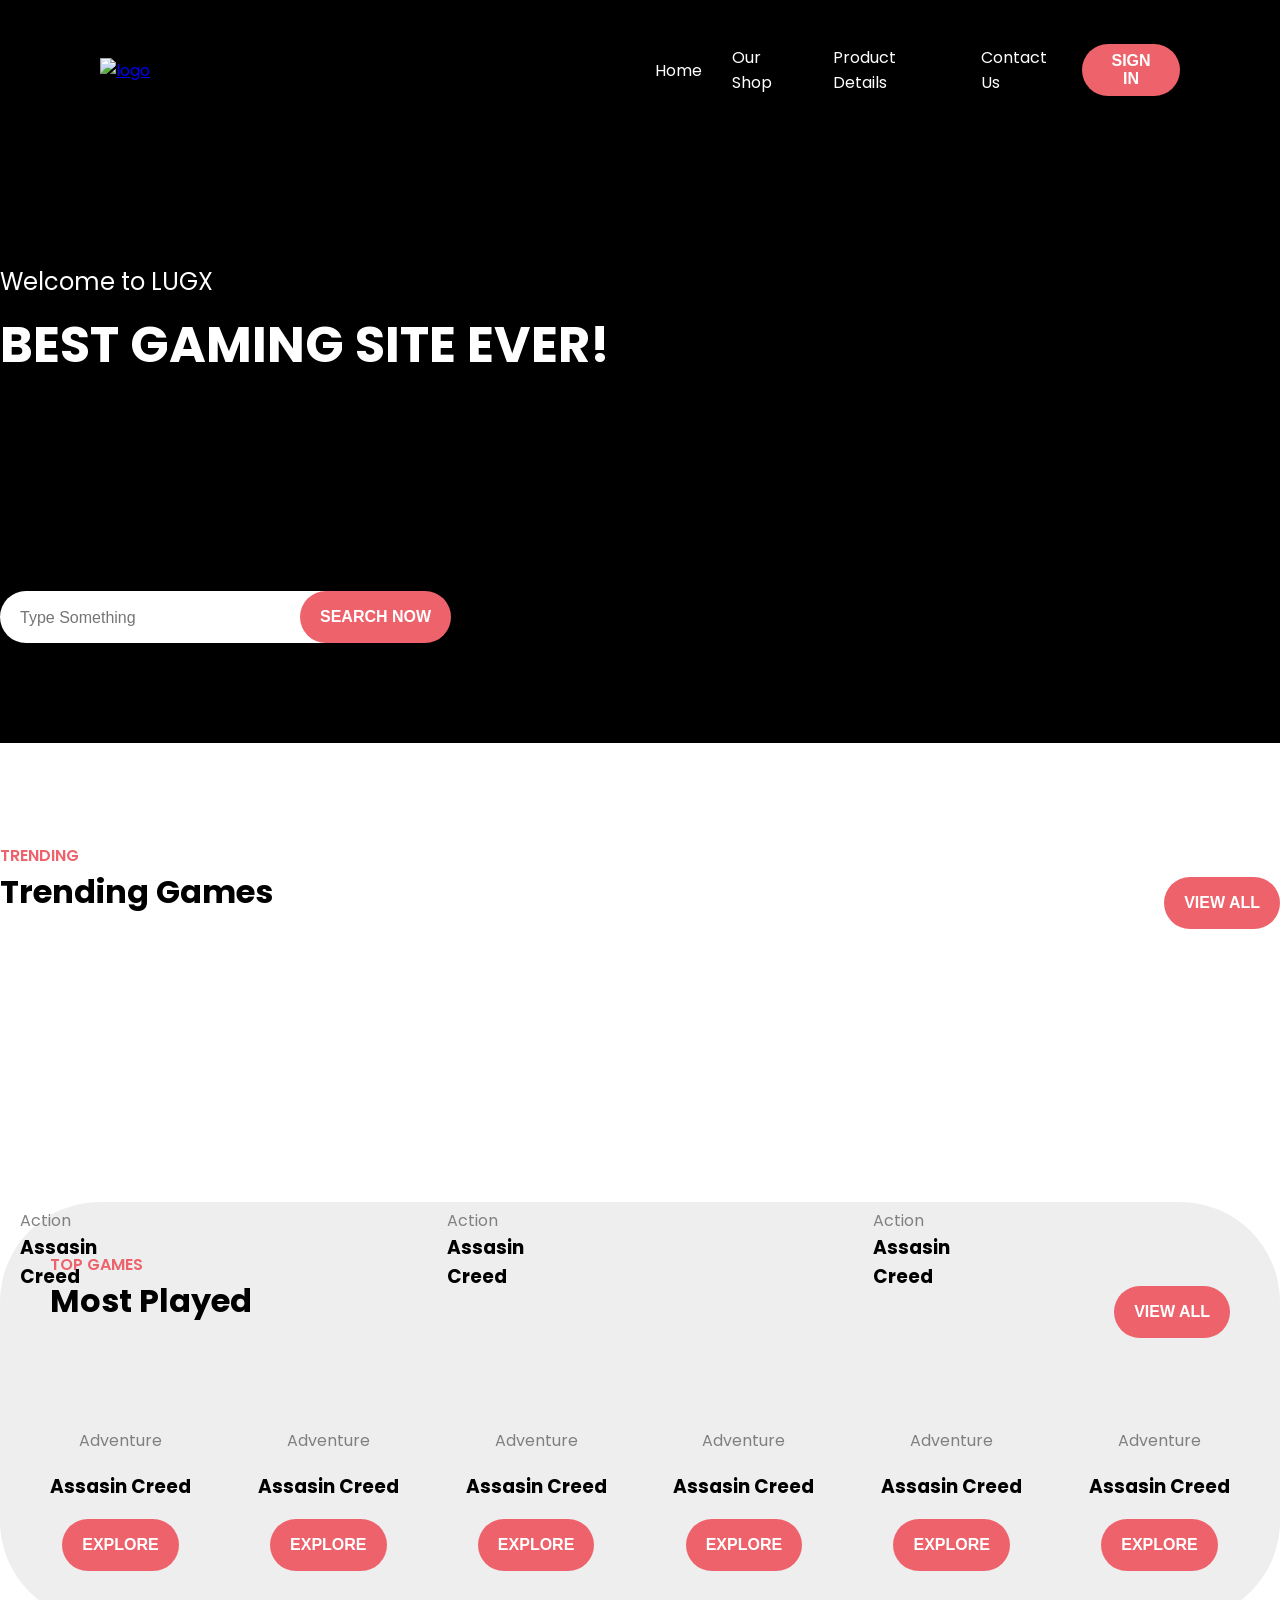
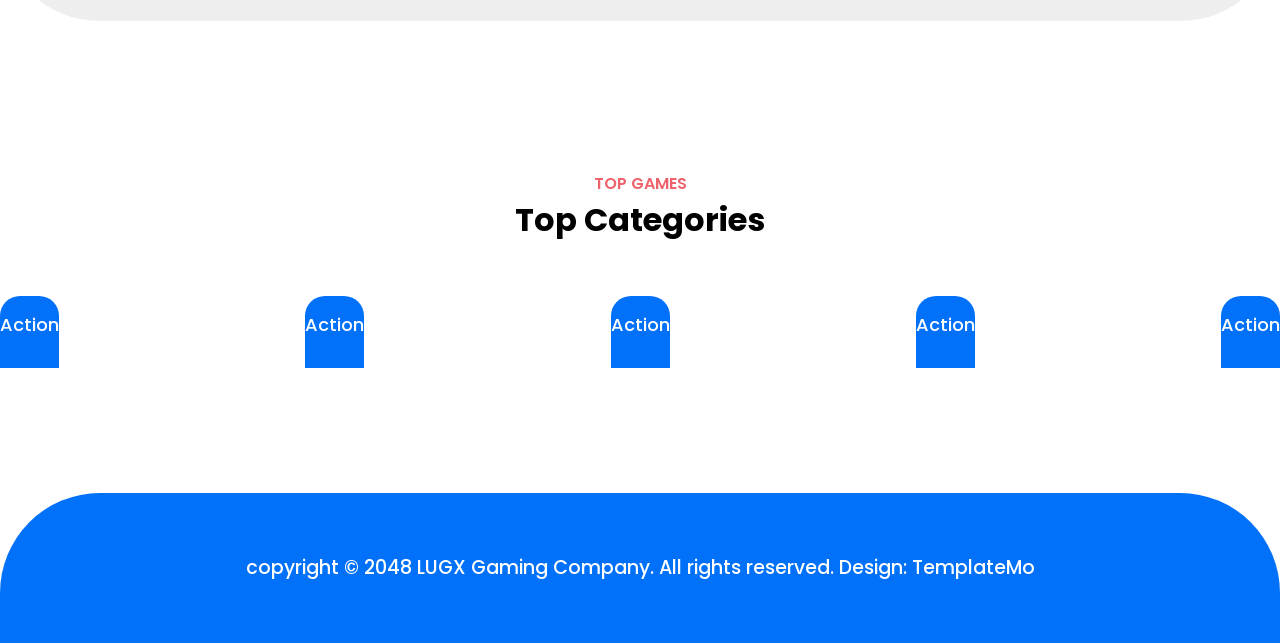
==== index.html @ 5a0f01d8 "Add files via upload" ====
<!DOCTYPE html>
<html lang="en">
  <head>
    <meta charset="UTF-8" />
    <meta name="viewport" content="width=device-width, initial-scale=1.0" />
    <!-- <script src="https://cdn.tailwindcss.com"></script> -->
    <!-- FONTS -->
    <link
      href="https://fonts.googleapis.com/css2?family=Poppins:wght@300;400;500;600;700&display=swap"
      rel="stylesheet"
    />
    <link rel="stylesheet" href="style.css" />
    <title>LUGX</title>
  </head>
  <body>
    <!-- HEADER -->
    <div class="headerContainer">
      <div class="header">
        <a href="index.html" class="logo">
          <img src="images/logo.png" alt="logo" />
        </a>
        <div class="headerLinks">
          <a href="index.html">Home</a>
          <a href="#">Our Shop</a>
          <a href="#">Product Details</a>
          <a href="contactUs.html">Contact Us</a>
          <button class="btn" >sign in</button>
        

          
        </div>
      </div>
    </div>

    <!-- LANDING PAGE -->
    <div class="landingPageContainer">
      <div class="landingPage">
        <!-- LEFT SIDE -->
        <div class="leftSide">
          <p class="welcome">Welcome to LUGX</p>
          <h1 class="slogan">best gaming site ever!</h1>
          <p class="description">
            LUGX Gaming is free Bootstrap 5 HTML CSS website template for your
            gaming websites. You can download and use this layout for commercial
            purposes. Please tell your friends about TemplateMo.
          </p>
          <div class="searchBar">
            <input type="text" placeholder="Type Something" />
            <button class="btn searchBtn">SEARCH NOW</button>
          </div>
        </div>

        <!-- RIGHT SIDE  -->
        <div class="imageContainer">
          <img src="IMAGES/wallpaper.jpg" alt="" />
        </div>
      </div>
    </div>

    <!-- TRENDING GAMES SECTION  -->
    <div class="trendingContainer">
      <span>Trending</span>
      <div class="trendingHeader">
        <h1>Trending Games</h1>
        <button class="btn">view all</button>
      </div>
      <div class="trendingCard">
        <!-- TRENDING GAME 1 -->
        <div class="card">
          <img src="images/trending-01.jpg" alt="" />
          <div class="cardInfo">
            <div class="cardName">
              <p>Action</p>
              <h3>Assasin Creed</h3>
            </div>
            <a href="#" class="icon">
              <img src="images/online-shopping.png" alt="" />
            </a>
          </div>
        </div>

        <!-- TRENDING GAME 2 -->
        <div class="card">
          <img src="images/trending-02.jpg" alt="" />
          <div class="cardInfo">
            <div class="cardName">
              <p>Action</p>
              <h3>Assasin Creed</h3>
            </div>
            <a href="#" class="icon">
              <img src="images/online-shopping.png" alt="" />
            </a>
          </div>
        </div>

        <!-- TRENDING GAME 3 -->
        <div class="card">
          <img src="images/trending-03.jpg" alt="" />
          <div class="cardInfo">
            <div class="cardName">
              <p>Action</p>
              <h3>Assasin Creed</h3>
            </div>
            <a href="#" class="icon">
              <img src="images/online-shopping.png" alt="" />
            </a>
          </div>
        </div>

        <!-- TRENDING GAME 4 -->
        <div class="card">
          <img src="images/trending-04.jpg" alt="" />
          <div class="cardInfo">
            <div class="cardName">
              <p>Action</p>
              <h3>Assasin Creed</h3>
            </div>
            <a href="#" class="icon">
              <img src="images/online-shopping.png" alt="" />
            </a>
          </div>
        </div>
      </div>
    </div>

    <!-- MOST PLAYED SECTION  -->
    <div class="mostContainer">
      <div class="mostPlayed">
        <span>top games</span>
        <div class="mostHeader">
          <h1>Most Played</h1>
          <button class="btn">view all</button>
        </div>

        <div class="mostCards">
          <!-- CARD 1  -->
          <div class="card">
            <div class="cardImg">
              <img src="images/top-game-01.jpg" alt="" />
            </div>
            <div class="cardInfo">
              <p class="genre">Adventure</p>
              <h3 class="cardName">Assasin Creed</h3>
              <button class="btn">explore</button>
            </div>
          </div>
          <!-- CARD 2  -->
          <div class="card">
            <div class="cardImg">
              <img src="images/top-game-02.jpg" alt="" />
            </div>
            <div class="cardInfo">
              <p class="genre">Adventure</p>
              <h3 class="cardName">Assasin Creed</h3>
              <button class="btn">explore</button>
            </div>
          </div>
          <!-- CARD 3  -->
          <div class="card">
            <div class="cardImg">
              <img src="images/top-game-03.jpg" alt="" />
            </div>
            <div class="cardInfo">
              <p class="genre">Adventure</p>
              <h3 class="cardName">Assasin Creed</h3>
              <button class="btn">explore</button>
            </div>
          </div>
          <!-- CARD 4 -->
          <div class="card">
            <div class="cardImg">
              <img src="images/top-game-04.jpg" alt="" />
            </div>
            <div class="cardInfo">
              <p class="genre">Adventure</p>
              <h3 class="cardName">Assasin Creed</h3>
              <button class="btn">explore</button>
            </div>
          </div>
          <!-- CARD 5 -->
          <div class="card">
            <div class="cardImg">
              <img src="images/top-game-05.jpg" alt="" />
            </div>
            <div class="cardInfo">
              <p class="genre">Adventure</p>
              <h3 class="cardName">Assasin Creed</h3>
              <button class="btn">explore</button>
            </div>
          </div>
          <!-- CARD 6 -->
          <div class="card">
            <div class="cardImg">
              <img src="images/top-game-06.jpg" alt="" />
            </div>
            <div class="cardInfo">
              <p class="genre">Adventure</p>
              <h3 class="cardName">Assasin Creed</h3>
              <button class="btn">explore</button>
            </div>
          </div>
        </div>
      </div>
    </div>

    <!-- TOP CATEGORIES  -->
    <div class="categoryContainer">
      <div class="category">
        <div class="categoryHeader">
          <span>top games</span>
          <h1>Top Categories</h1>
        </div>

        <div class="categoryCards">
          <!-- CARD 1  -->
          <div class="card">
            <div class="genre">Action</div>
            <div class="cardImg">
              <img src="images/categories-01.jpg" alt="" />
            </div>
          </div>
          <!-- CARD 2 -->
          <div class="card">
            <div class="genre">Action</div>
            <div class="cardImg">
              <img src="images/categories-02.jpg" alt="" />
            </div>
          </div>
          <!-- CARD 3 -->
          <div class="card">
            <div class="genre">Action</div>
            <div class="cardImg">
              <img src="images/categories-03.jpg" alt="" />
            </div>
          </div>
          <!-- CARD 4 -->
          <div class="card">
            <div class="genre">Action</div>
            <div class="cardImg">
              <img src="images/categories-04.jpg" alt="" />
            </div>
          </div>
          <!-- CARD 5   -->
          <div class="card">
            <div class="genre">Action</div>
            <div class="cardImg">
              <img src="images/categories-05.jpg" alt="" />
            </div>
          </div>
        </div>
      </div>
    </div>

    <!-- FOOTER  -->
    <div class="footerContainer">
      <div class="footer">
        copyright &copy; 2048 LUGX Gaming Company. All rights reserved. Design:
        TemplateMo
      </div>
    </div>









    
  </body>
</html>
---- style.css ----
body {
    padding: 0;
    margin: 0;
    box-sizing: border-box;
    font-family: 'Poppins', sans-serif;
}

/* HEADER  */
.headerContainer {
    background-color: #000000;
}
.header {
    /* position: sticky; */
    /* top: 0; */
    height: 80px;
    background-color: #000000;
    color: #fff;
    display: flex;
    justify-content: space-between;
    align-items: center;
    padding: 30px 100px 0 100px;
    max-width: 1300px;
    margin: auto;
}

.headerLinks {
    width: 50%;
}

.headerLinks{
    display: flex;
    justify-content: space-between;
    align-items: center;
    list-style: none;
}

.headerLinks a {
    text-decoration: none;
    color: #fff;
    padding: 10px 15px;
    border-radius: 50px;
    transition: .3s;
}

.headerLinks a:hover {
    background-color: #c7d2d6;
}

.logo img {
    width: 150px;
}
/* END HEADER  */

/* LANDING PAGE  */
.landingPageContainer {
    background-color: #000000;
    border-radius: 0 0 100px 100px;
}
.landingPage {
    display: flex;
    background-color: #000000;
    color: #fff;
    padding: 100px 0;
    max-width: 1300px;
    margin: auto;
}

.landingPage .slogan {
    text-transform: uppercase;
    font-weight: 700;
    font-size: 50px;
}

.landingPage .welcome {
    font-size: x-large;
    height: 10px;
}

.landingPage .description {
    color: #000;
    width: 80%;
    font-weight: 500;
    
}

.searchBar {
    position: relative;
    margin-top: 100px;
}

.searchBar input {
    border-radius: 50px;
    border: none;
    outline: none;
    width: 40%;
    height: 50px;
    font-size: large;
    padding-left: 20px;
}

.searchBar input::placeholder {
    font-size:medium;
}

.btn {
    border-radius: 50px;
    height: 52px;
    border: none;
    font-weight:600;
    font-size: medium;
    padding: 0 20px;
    background-color: #EE626B;
    color: #fff;
    text-transform: uppercase;
    transition: .3s;
}

.btn:hover {
    background-color: #9E4147;
    cursor: pointer;
}

.searchBar .searchBtn {
    position: absolute;
    left: 300px;
}

.leftSide {
    padding-top: 30px;
    flex: 8;
}

.imageContainer {
    flex: 4;
}

.imageContainer img {
    width: 100%;
    border-radius: 20px;
}


/* END LANDING PAGE  */

/* TRENDING GAMES */
.trendingContainer {
    margin: auto;
    max-width: 1300px;
    margin-top: 100px;
}

.trendingHeader, .mostHeader {
    display: flex;
    justify-content: space-between;
    align-items: center;
    align-items: center;
    padding-bottom: 40px;
    
}

.trendingHeader h1, .mostHeader h1, .categoryHeader h1 {
    margin-top: 0;
}

.trendingContainer span, .mostContainer span, .categoryHeader span {
    text-transform: uppercase;
    color: #EE626B;
    font-weight: 600;
}

.trendingCard, .mostCards, .categoryCards{
    display: flex;
    justify-content: space-between;
}

.trendingCard .card {
    position: relative;
}


.trendingCard .card img {
    border-radius: 20px;
}

.trendingCard .card .cardInfo {
    position: absolute;
    top: 200px;
    width: 100%;
    background-color: #EEEEEE;
    border-radius: 0 0 20px 20px;
    padding-top: 15px;
    display: flex;
    justify-content: space-between;
    align-items: center;
}

.trendingCard .card .cardName {
    padding: 0 20px;
}

.trendingCard .cardName h3 {
    margin-top: 0;
}

.trendingCard .cardName p {
    color: gray;
    margin-bottom: 0;
}


.trendingCard .cardInfo .icon img {
    width: 50px;
    transition: .3s;
}

.trendingCard .cardInfo .icon {
    margin-right: 20px;
}

.trendingCard .cardInfo img:hover{
    transform: scale(1.3);
}

/* END TRENDING GAMES */

/* MOST PLAYED  */
.cardImg img {
    border-radius: 20px;
}

.mostCards .cardInfo {
    display: flex;
    flex-direction: column;
    align-items: center;
}

.mostCards .cardInfo .genre {
    margin-bottom: 0;
    color: gray;
}

.mostContainer {
    background-color: #EEEEEE;
    margin-top: 200px;
    padding: 50px;
    border-radius: 100px;
}

.mostContainer .mostPlayed, .category {
    max-width: 1300px;
    margin: auto;
}

/* END MOST PLAYED  */

/* CATEGORY GAMES  */

.categoryContainer {
    margin-top: 150px;
}

.category .categoryHeader {
    display: flex;
    flex-direction: column;
    align-items: center;
}

.category .card .cardImg{
    position: relative;
    top: -20px;
}

.category .card .genre {
    background-color: #0171F9;
    text-align: center;
    color: #fff;
    padding: 15px 0 30px 0;
    font-size: large;
    font-weight: 500;
    border-radius: 20px 20px 0 0;
}

.category .categoryCards {
    margin-top: 30px;
}
.card {
    transition: .3s;
}

.category .card:hover {
    transform: scale(1.05);
}


/* END CATEGORY GAMES  */

/* FOOTER  */
.footerContainer {
    background-color: #0171F9;
    height: 150px;
    border-radius: 100px 100px 0 0;
    margin-top: 100px;
    display: flex;
    align-items: center;
}

.footer {
    max-width: 1300px;
    margin: auto;
    text-align: center;
    color: #fff;
    font-weight: 500;
    font-size: larger;
}

/* END FOOTER  */

/* FORM  */
.formContainer {
    display: flex;
    padding: 40px;
    margin: auto;
    justify-content: center;
    max-width: 1300px;
}

.formContainer form {
    background-color: #EEEEEE;
    display: flex;
    justify-content: space-around;
    flex-direction: column;
    width: 400px;
    max-width: 400px;
    padding: 20px;
    border-radius: 20px;
    height: 450px;
}

.formContainer form input, textarea {
    outline: none;
    border: none;
    padding-left: 20px;
    font-size: large;
    /* width: 100%; */
}

.formContainer input {
    height: 50px;
    border-radius: 50px;
}

.formContainer textarea {
    border-radius: 20px;
    padding-top: 10px;
    resize: none;
}
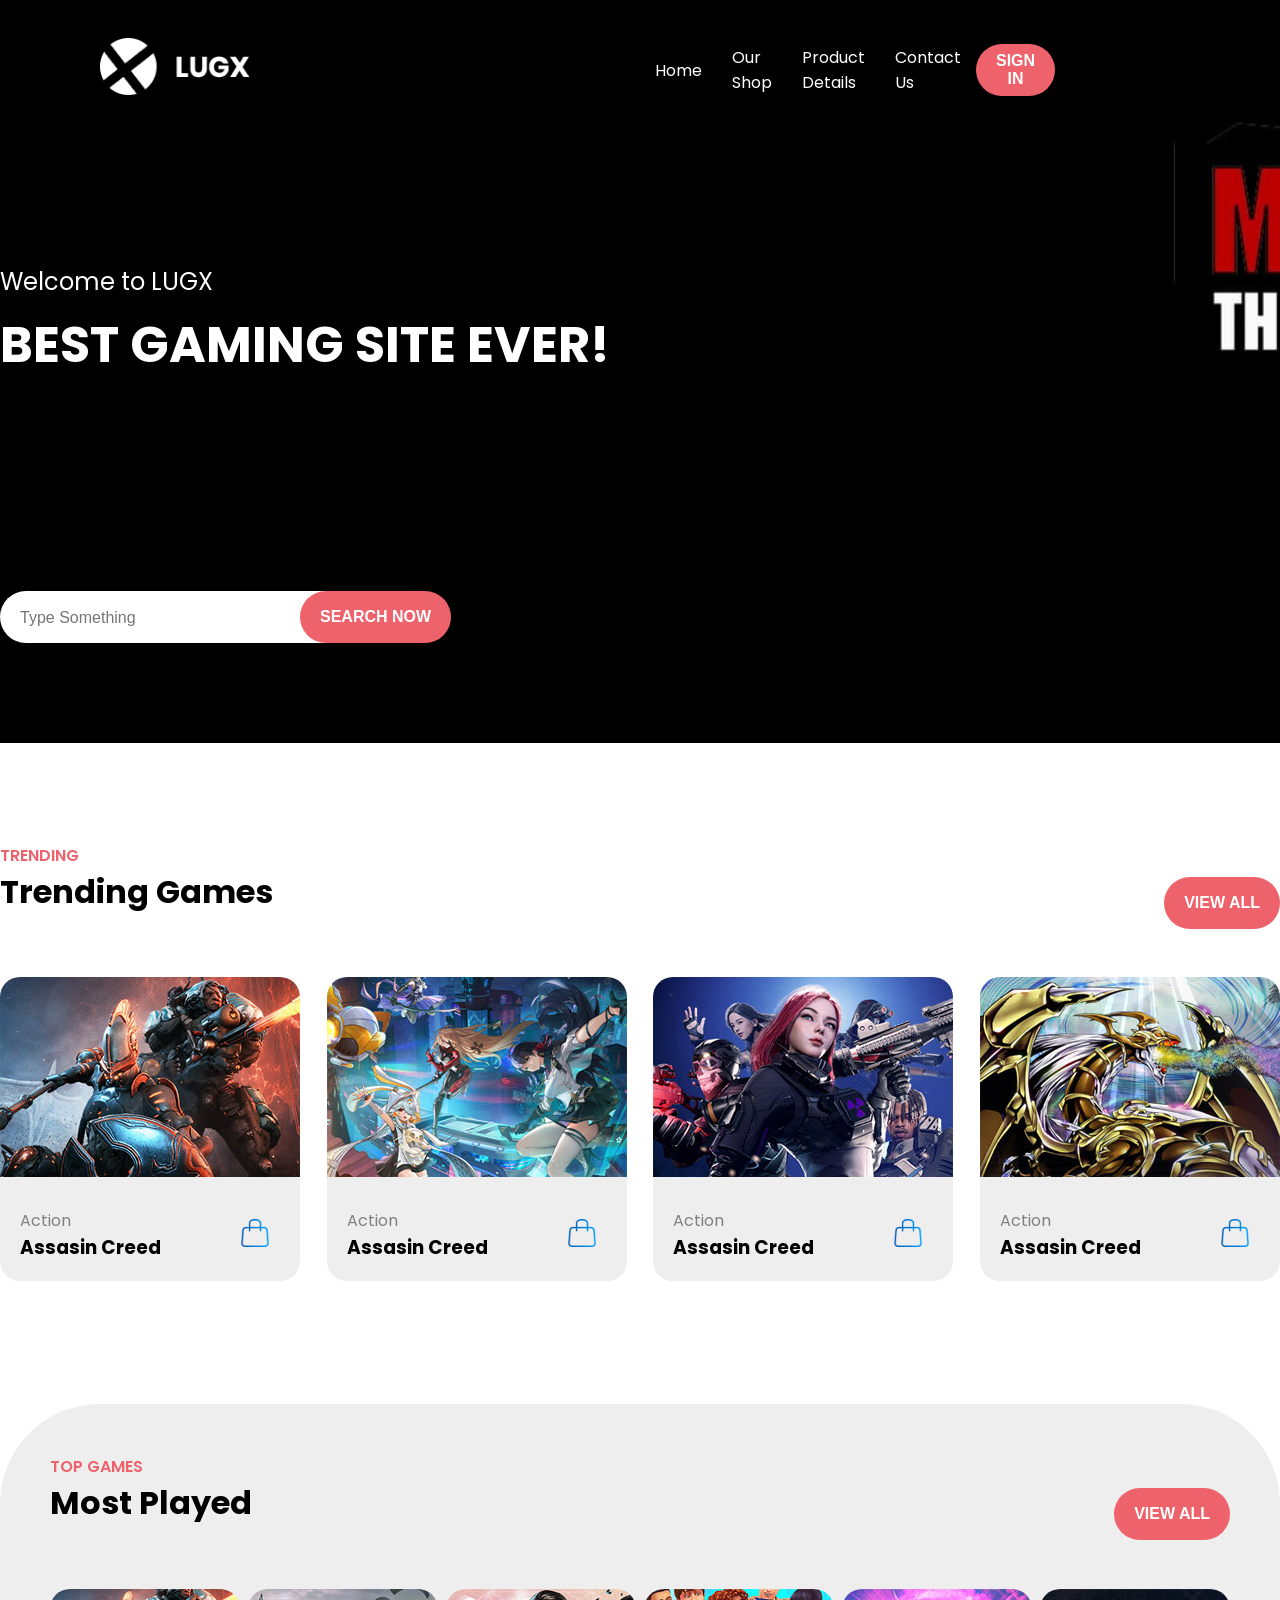
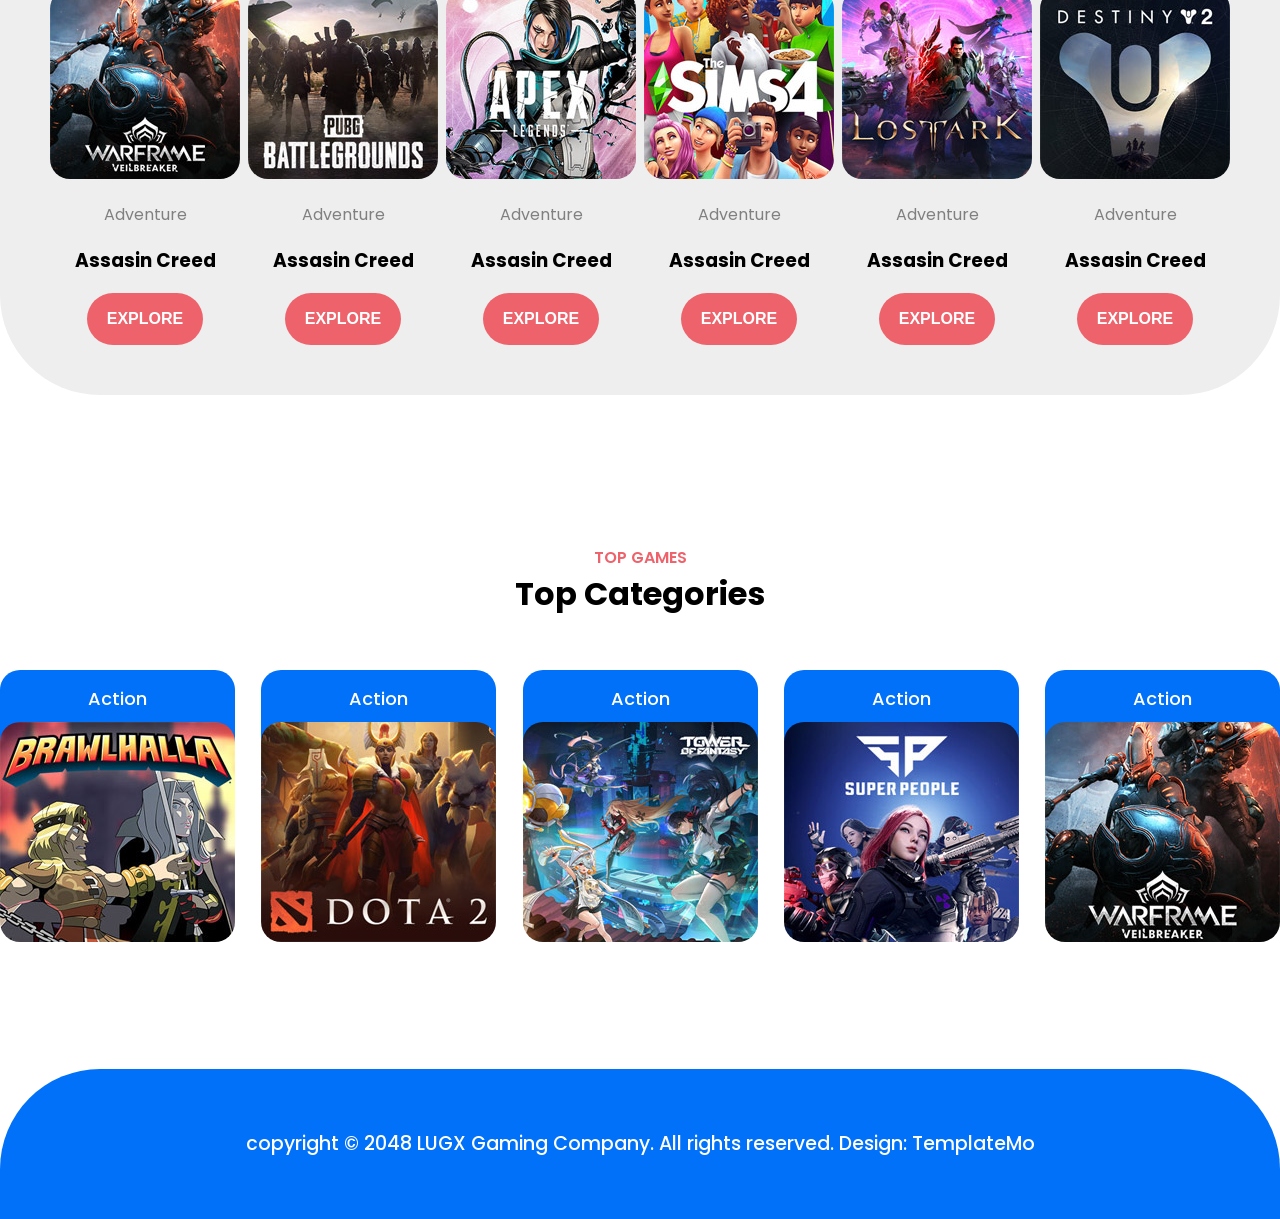
==== commit 9c17eccd: "Add files via upload" ====
--- a/index.html
+++ b/index.html
@@ -25,7 +25,9 @@
           <a href="#">Product Details</a>
           <a href="contactUs.html">Contact Us</a>
           <button class="btn" >sign in</button>
-        
+          <div>
+          <img src="images/wallpaper.jpg" alt="">
+        </div>
 
           
         </div>
